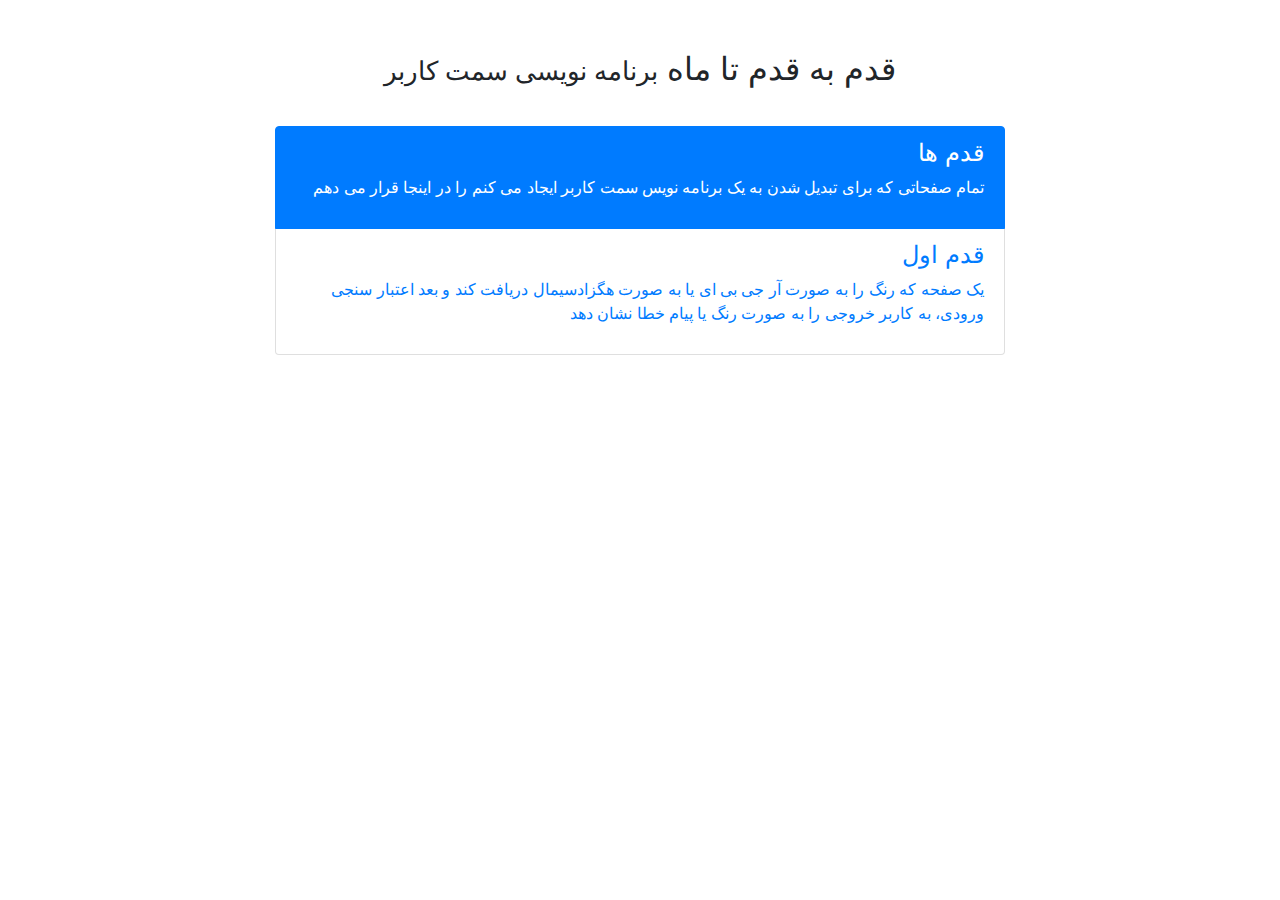
==== index.html @ 0afc8e58 "initial" ====
<html lang="en">

<head>
    <meta charset="UTF-8">
    <meta http-equiv="X-UA-Compatible" content="IE=edge">
    <meta name="viewport" content="width=device-width, initial-scale=1.0">
    <link rel="stylesheet" href="static/css/bootstrap.min.css">
    <title>قدم ها</title>
</head>

<body>

    <div class="container">

        <div class="row">


            <div class="col-xs-12 col-sm-12 col-md-12 col-lg-12"
                style="direction: rtl;text-align: center;margin-top: 50px;">


                <div class="page-header">
                    <h2>قدم به قدم تا ماه <small>برنامه نویسی سمت کاربر</small></h2>
                </div>
            </div>



            <div class="col-xs-8 col-sm-8 col-md-8 col-lg-8 offset-2"
                style="direction: ltr;text-align: right; margin-top: 30px;">



                <div class="list-group">
                    <a href="#" class="list-group-item active">
                        <h4 class="list-group-item-heading">
                            قدم ها
                        </h4>
                        <p class="list-group-item-text">
                            تمام صفحاتی که برای تبدیل شدن به یک برنامه نویس سمت کاربر ایجاد می کنم را در اینجا قرار می
                            دهم
                        </p>
                    </a>
                    <a href="steps/step_1/step_1.html" class="list-group-item">
                        <h4 class="list-group-item-heading">
                            قدم اول
                        </h4>
                        <p class="list-group-item-text">
                            یک صفحه که رنگ را به صورت آر جی بی ای یا به صورت هگزادسیمال دریافت کند و بعد اعتبار سنجی
                            ورودی، به
                            کاربر خروجی را به صورت رنگ یا پیام خطا نشان دهد
                        </p>
                    </a>

                </div>
            </div>






        </div>

    </div>
    <script type="text/javascript" src="static/js/jquery-3.6.0.min.js"></script>
    <script type="text/javascript" src="static/js/bootstrap.min.js"></script>
</body>

</html>
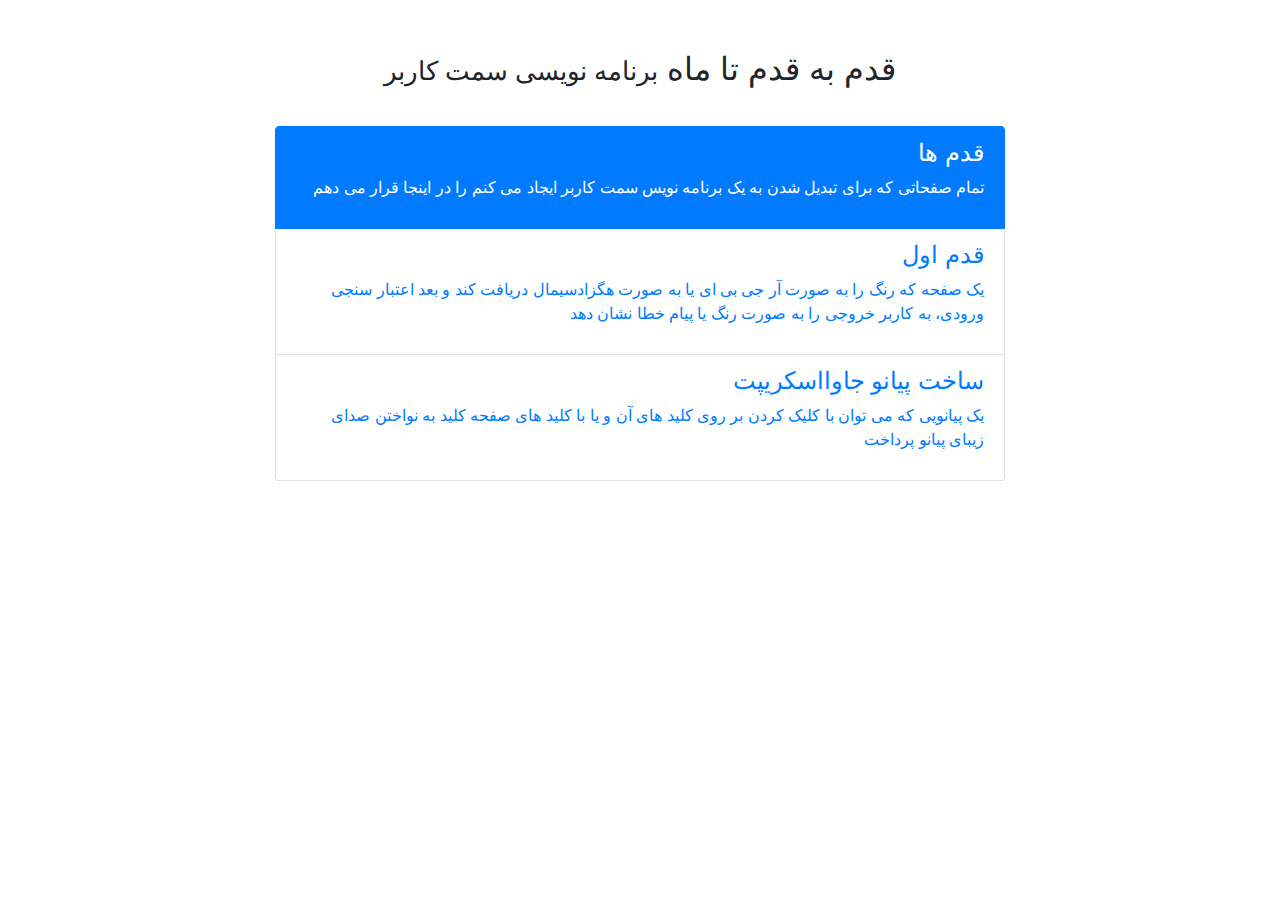
==== commit 7ab0445f: "add link to main page" ====
--- a/index.html
+++ b/index.html
@@ -32,7 +32,7 @@
 
 
                 <div class="list-group">
-                    <a href="#" class="list-group-item active">
+                    <a href="https://github.com/SajadFahimian/StepByStepToTheMoon" class="list-group-item active">
                         <h4 class="list-group-item-heading">
                             قدم ها
                         </h4>
@@ -51,6 +51,17 @@
                             کاربر خروجی را به صورت رنگ یا پیام خطا نشان دهد
                         </p>
                     </a>
+                    <a href="./steps/PianoJS/index.html" class="list-group-item">
+                        <h4 class="list-group-item-heading">
+                            ساخت پیانو جاوااسکریپت
+                        </h4>
+                        <p class="list-group-item-text">
+                            یک پیانویی که می توان با کلیک کردن بر روی کلید های آن و یا با کلید های صفحه کلید به
+                            نواختن
+                            صدای زیبای پیانو پرداخت
+                        </p>
+                    </a>
+
 
                 </div>
             </div>
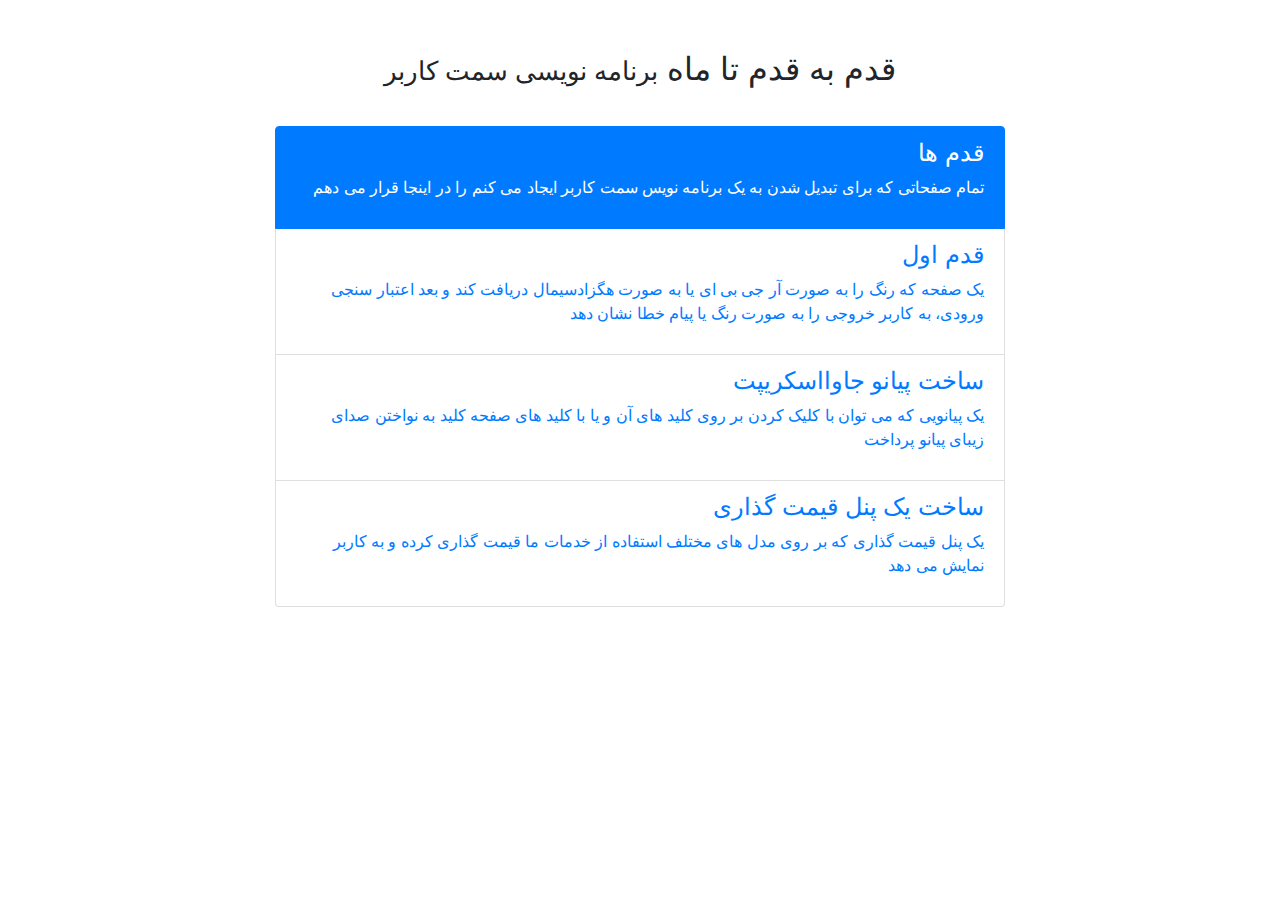
==== commit 4a567cd3: "add link to the main page" ====
--- a/index.html
+++ b/index.html
@@ -62,6 +62,16 @@
                         </p>
                     </a>
 
+                    <a href="./steps/pricingPanel/index.html" class="list-group-item">
+                        <h4 class="list-group-item-heading">
+                            ساخت یک پنل قیمت گذاری
+                        </h4>
+                        <p class="list-group-item-text">
+                            یک پنل قیمت گذاری که بر روی مدل های مختلف استفاده از خدمات ما قیمت گذاری کرده و به کاربر
+                            نمایش می دهد
+                        </p>
+                    </a>
+
 
                 </div>
             </div>
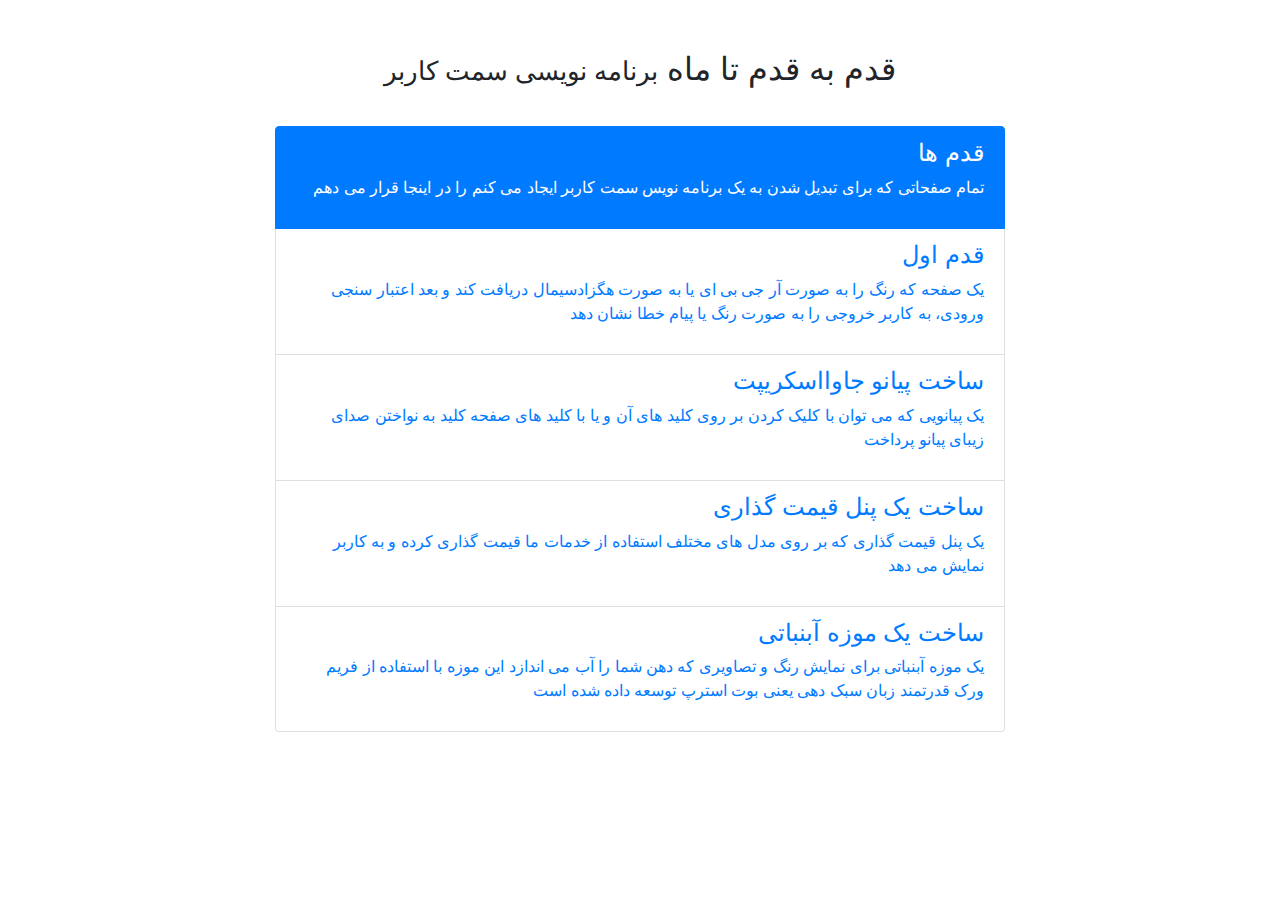
==== commit da3aa093: "add link to the main page" ====
--- a/index.html
+++ b/index.html
@@ -71,6 +71,15 @@
                             نمایش می دهد
                         </p>
                     </a>
+                    <a href="./steps/museumOfCandy/index.html" class="list-group-item">
+                        <h4 class="list-group-item-heading">
+                            ساخت یک موزه آبنباتی
+                        </h4>
+                        <p class="list-group-item-text">
+                            یک موزه آبنباتی برای نمایش رنگ و تصاویری که دهن شما را آب می اندازد این موزه با استفاده از
+                            فریم ورک قدرتمند زبان سبک دهی یعنی بوت استرپ توسعه داده شده است
+                        </p>
+                    </a>
 
 
                 </div>
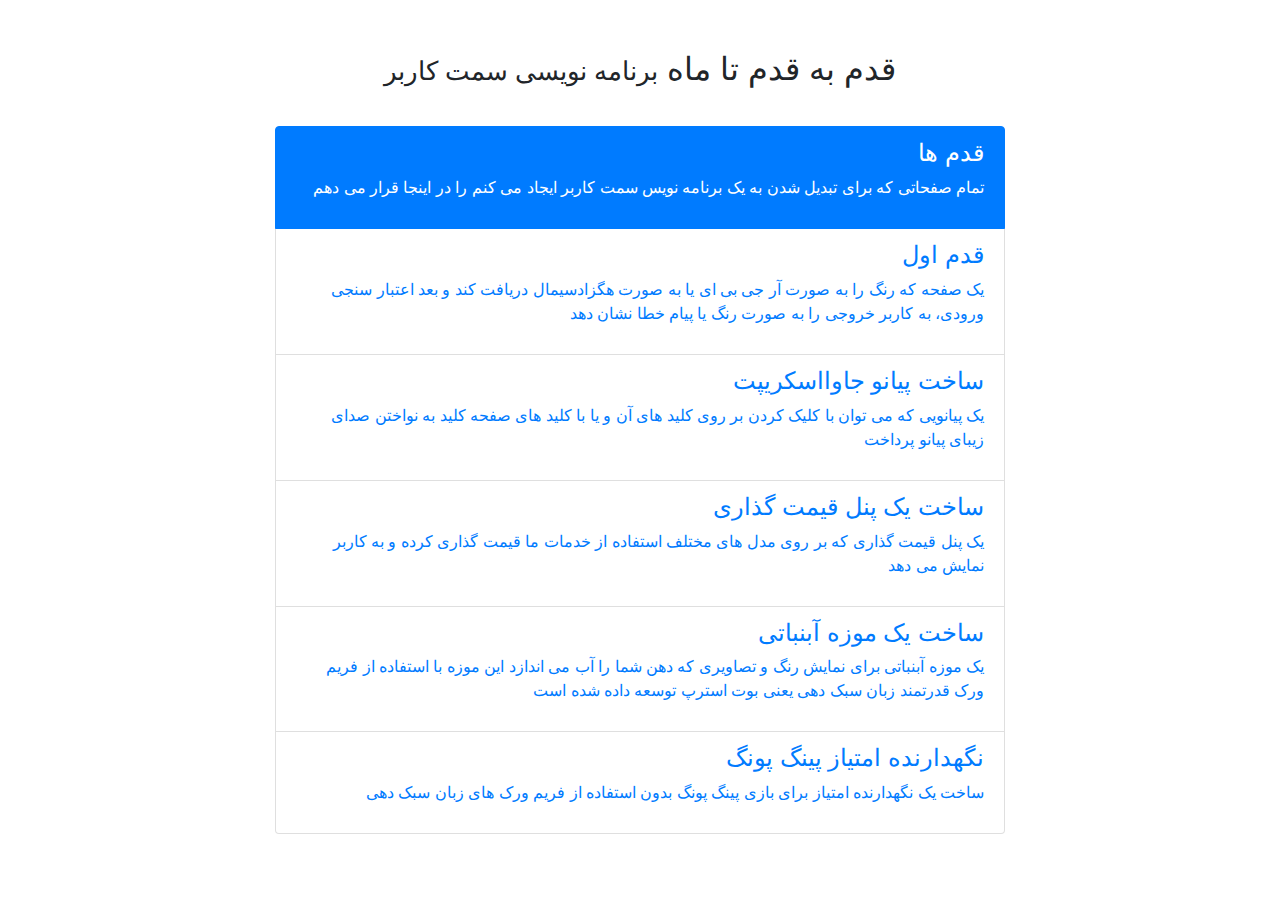
==== commit 0298c3b6: "add link to the main page" ====
--- a/index.html
+++ b/index.html
@@ -80,6 +80,14 @@
                             فریم ورک قدرتمند زبان سبک دهی یعنی بوت استرپ توسعه داده شده است
                         </p>
                     </a>
+                    <a href="./steps/myScoreKeeper/index.html" class="list-group-item">
+                        <h4 class="list-group-item-heading">
+                            نگهدارنده امتیاز پینگ پونگ
+                        </h4>
+                        <p class="list-group-item-text">
+                            ساخت یک نگهدارنده امتیاز برای بازی پینگ پونگ بدون استفاده از فریم ورک های زبان سبک دهی
+                        </p>
+                    </a>
 
 
                 </div>
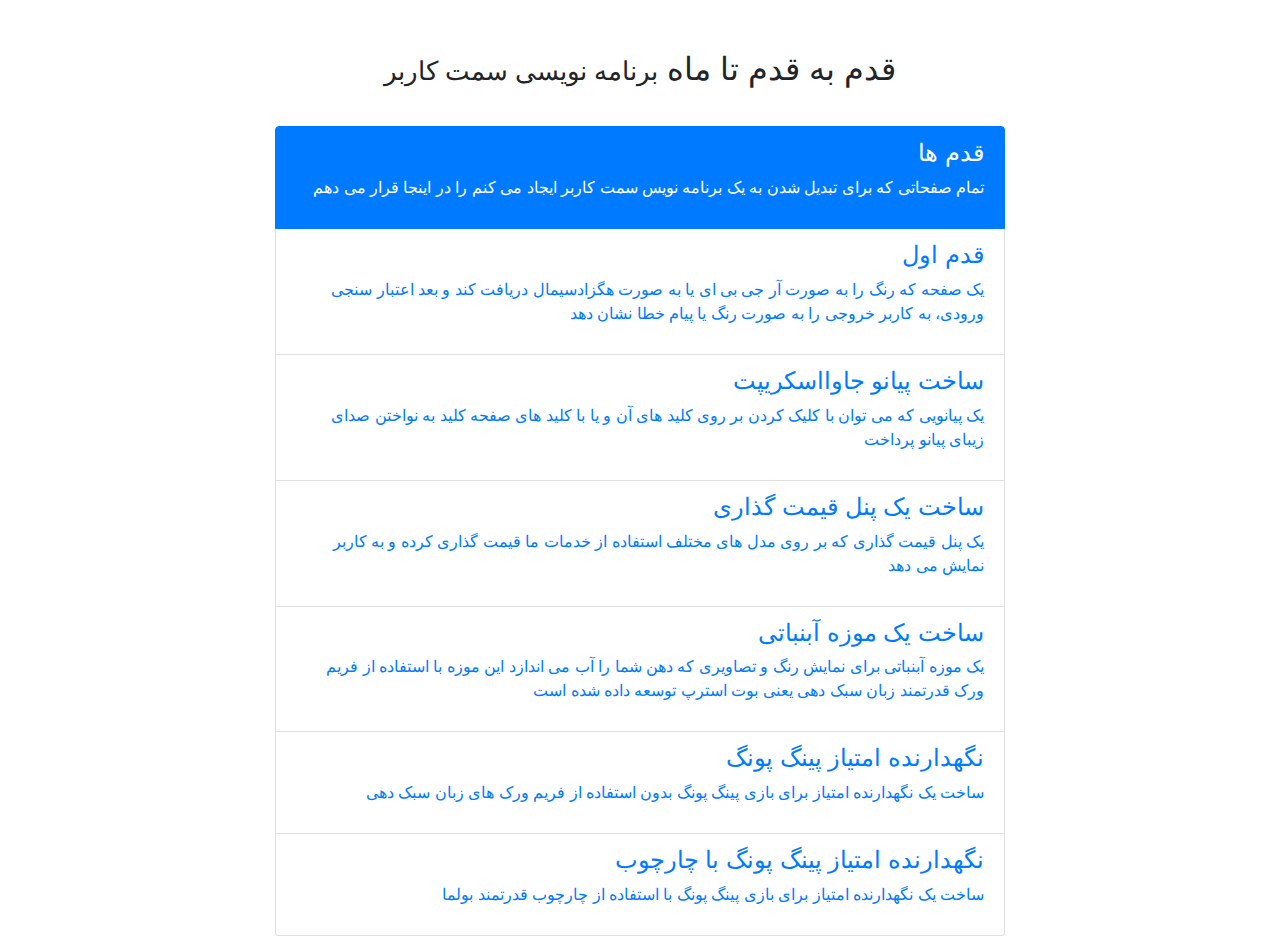
==== commit e0953cb1: "add link to the main page" ====
--- a/index.html
+++ b/index.html
@@ -88,6 +88,14 @@
                             ساخت یک نگهدارنده امتیاز برای بازی پینگ پونگ بدون استفاده از فریم ورک های زبان سبک دهی
                         </p>
                     </a>
+                    <a href="./steps/scoreKeeper/index.html" class="list-group-item">
+                        <h4 class="list-group-item-heading">
+                            نگهدارنده امتیاز پینگ پونگ با چارچوب
+                        </h4>
+                        <p class="list-group-item-text">
+                            ساخت یک نگهدارنده امتیاز برای بازی پینگ پونگ با استفاده از چارچوب قدرتمند بولما
+                        </p>
+                    </a>
 
 
                 </div>
